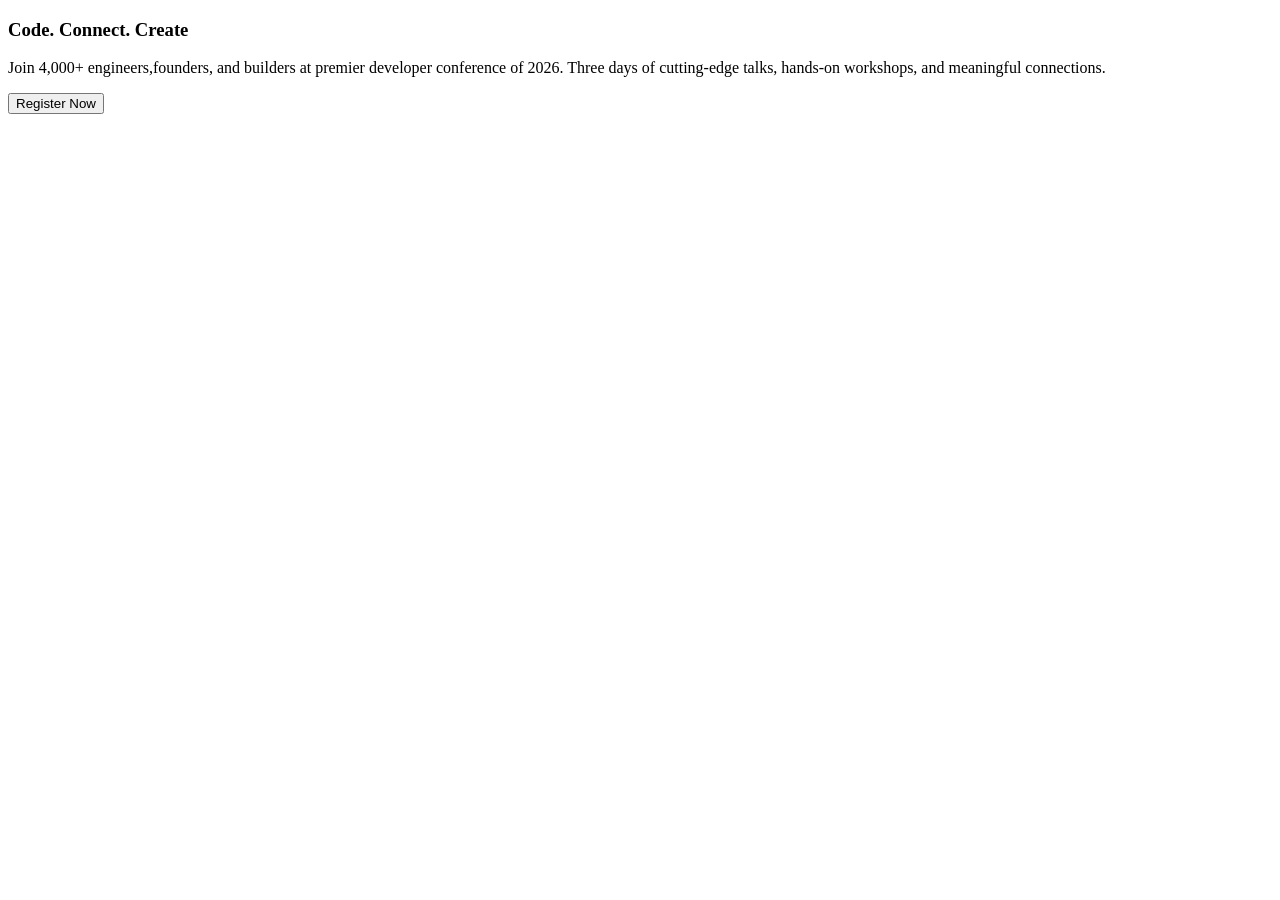
==== banner.html @ 32971874 "my project github commit" ====
<!DOCTYPE html>
<html lang="en">
<head>
    <meta charset="UTF-8">
    <meta name="viewport" content="width=device-width, initial-scale=1.0">
    <title>Banner</title>
</head>
<body>
    </nav>
    <section class="banner">

        <div class="banner-content">
        <h3>Code. Connect. Create</h3>
        <p>Join 4,000+ engineers,founders, and builders at premier developer conference of 2026.
             Three days of cutting-edge talks, hands-on workshops, and meaningful connections.</p>
         <button>Register Now</button>
        </div>
</body>
</html>
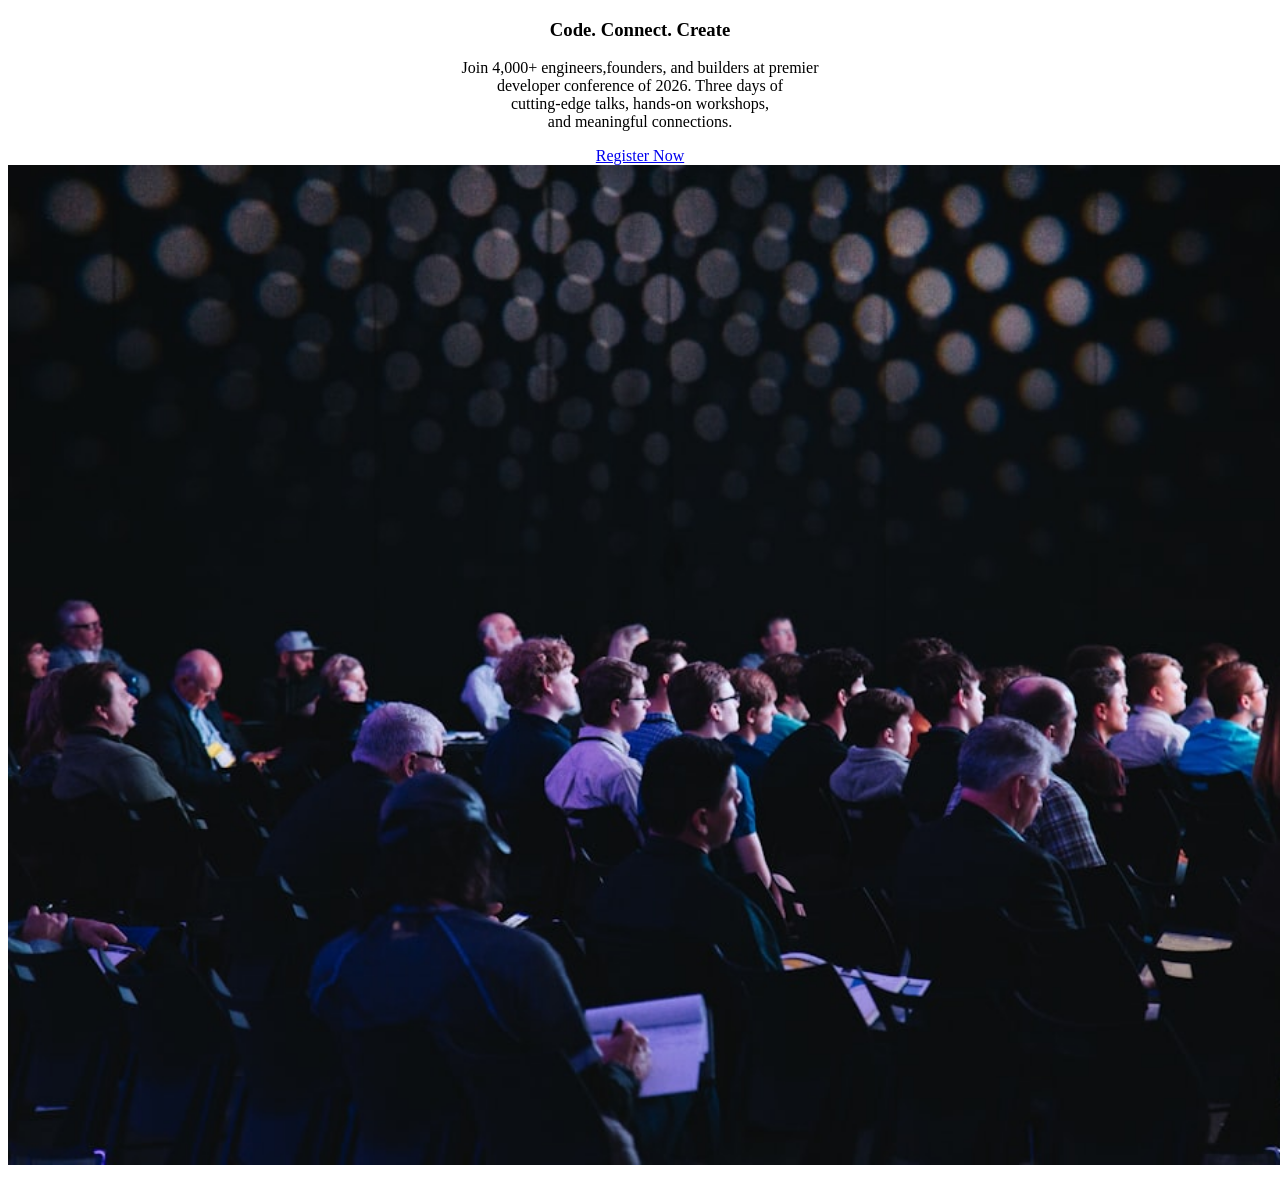
==== commit 1e32344c: "first commit" ====
--- a/banner.html
+++ b/banner.html
@@ -4,6 +4,23 @@
     <meta charset="UTF-8">
     <meta name="viewport" content="width=device-width, initial-scale=1.0">
     <title>Banner</title>
+    <style>
+        .banner-content{
+            font-display: white
+            padding: 10px;
+            align-items: center;
+            text-align: center;
+        }
+        
+.banner-img-container img {
+           flex: 1;
+           width: 1500px;
+           
+           
+           
+        
+           }
+    </style>
 </head>
 <body>
     </nav>
@@ -11,9 +28,14 @@
 
         <div class="banner-content">
         <h3>Code. Connect. Create</h3>
-        <p>Join 4,000+ engineers,founders, and builders at premier developer conference of 2026.
-             Three days of cutting-edge talks, hands-on workshops, and meaningful connections.</p>
-         <button>Register Now</button>
-        </div>
+        <p>Join 4,000+ engineers,founders, and builders at premier<br>
+             developer conference of 2026.
+             Three days of<br> cutting-edge talks, hands-on workshops,<br>
+              and meaningful connections.</p>
+         <a href="#"nclass="button">Register Now</a>
+         </div>
+          <div class="banner-img-container">
+         <img src="Images/banner.jpg" alt="">
+         </div>
 </body>
 </html>
